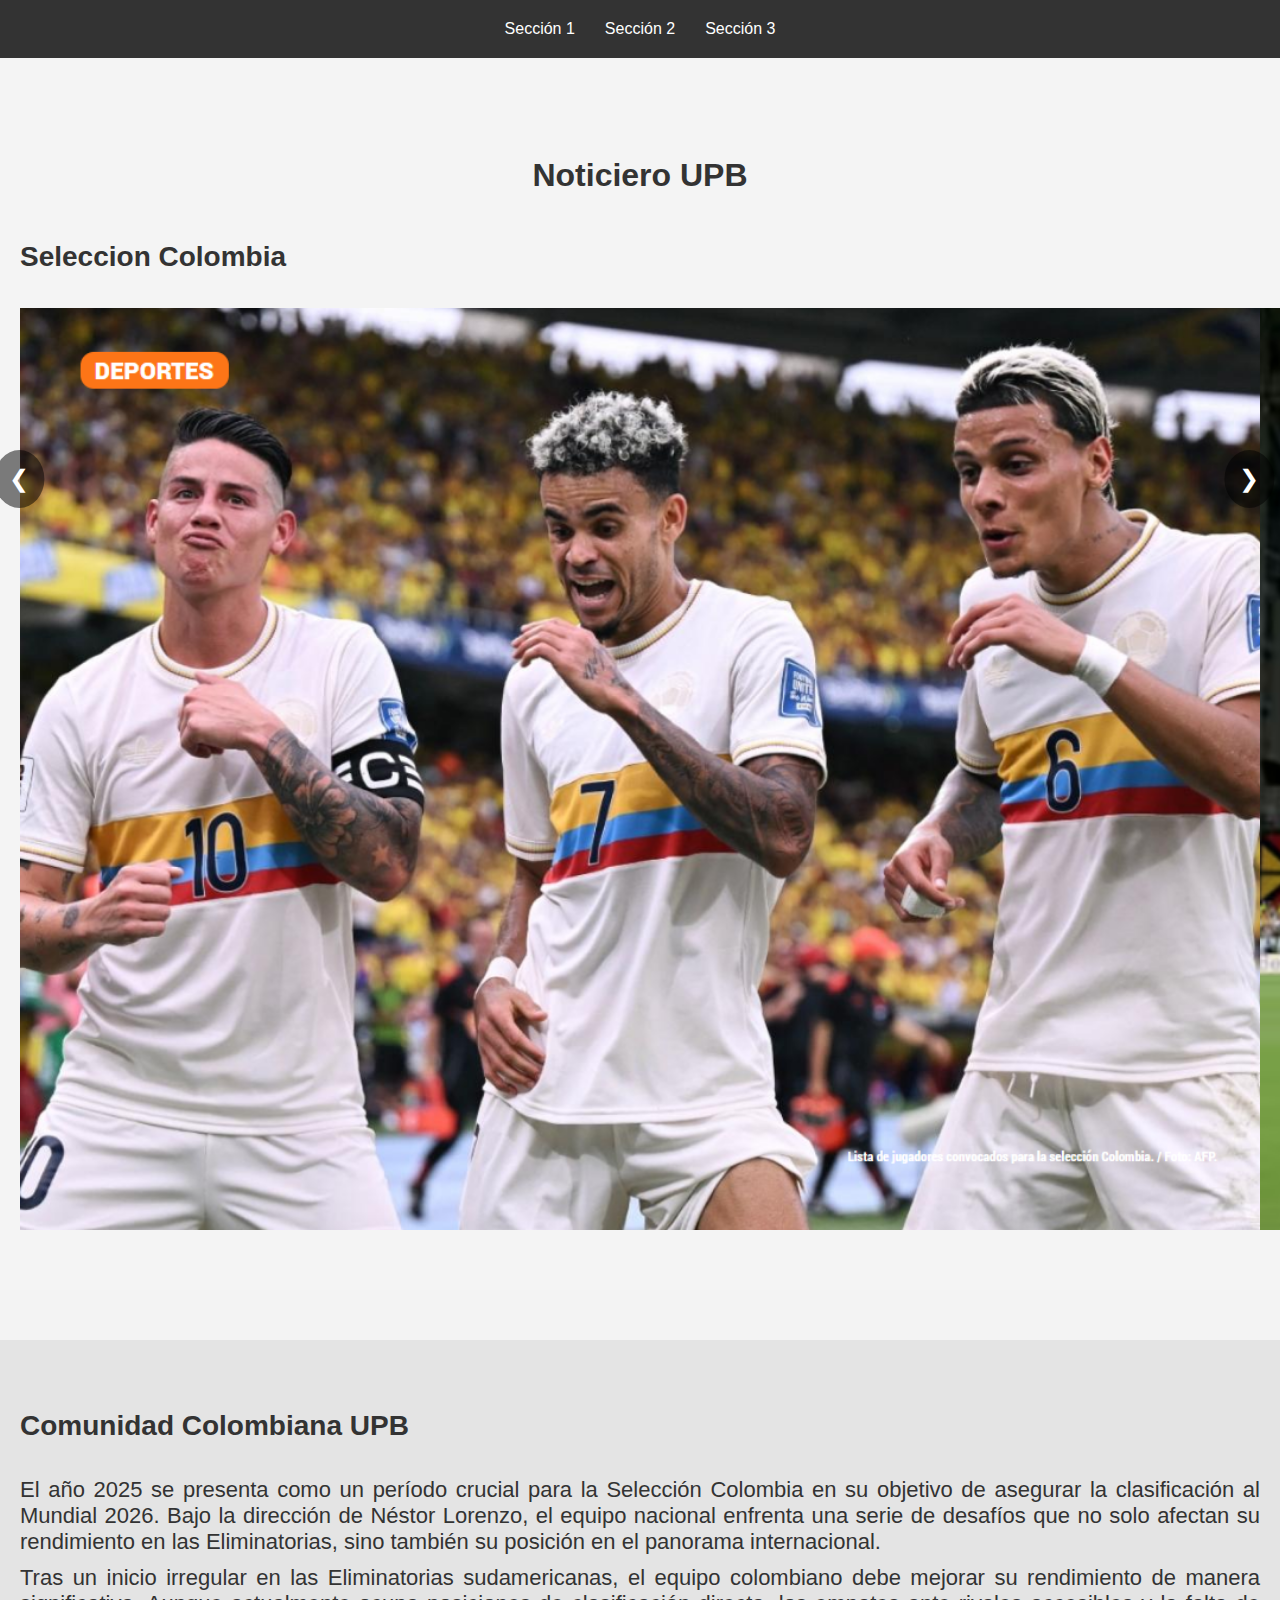
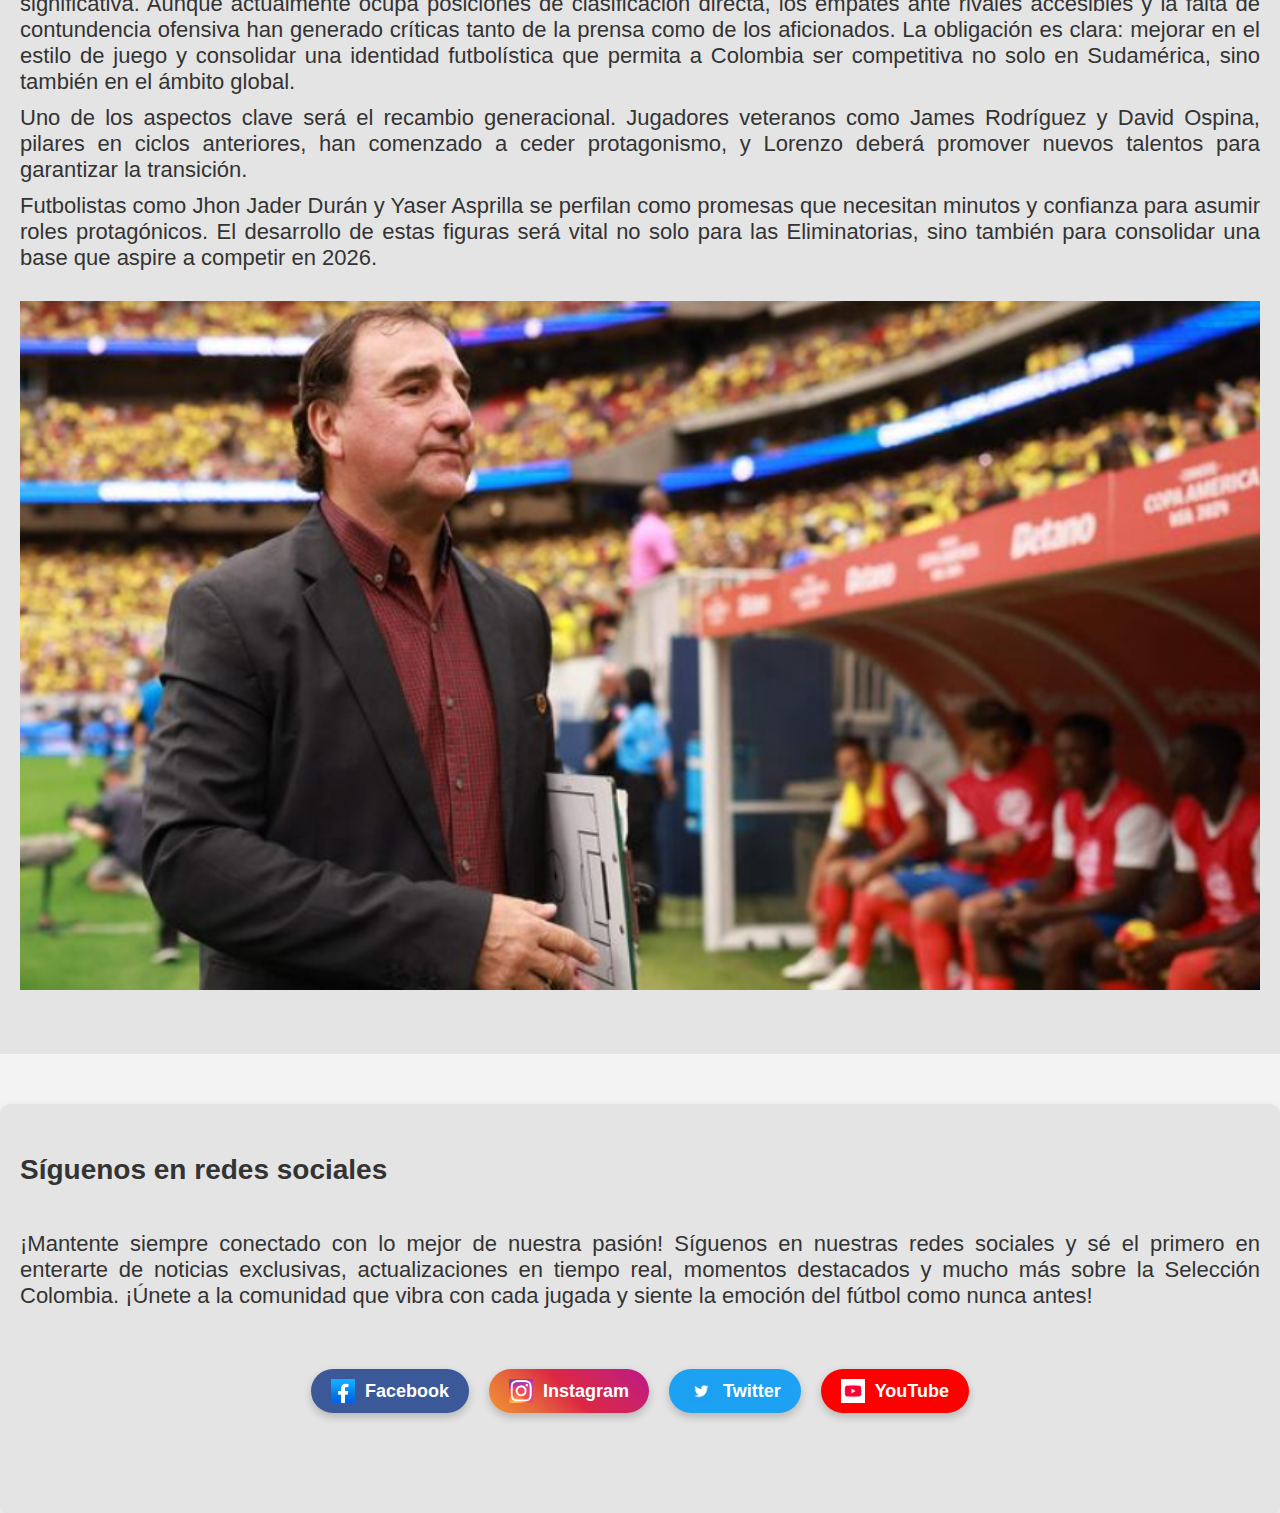
==== Menu/indexMenu.html @ 6309273d "FEAT: Despliegue page" ====
<!DOCTYPE html>
<html lang="en">
<head>
    <meta charset="UTF-8">
    <meta name="viewport" content="width=device-width, initial-scale=1.0">
    <title>Deportes</title>
    <link rel="stylesheet" href="estilosMenu.css">
    <link rel="icon" href="./img/favicon.ico" type="favicon">
    
</head>
<body>
    <nav>
        <ul>
            <li><a href="#section1">Sección 1</a></li>
            <li><a href="#section2">Sección 2</a></li>
            <li><a href="#section3">Sección 3</a></li>
        </ul>
    </nav>
    

    <section id="section1" class="section1">
        <h1>Noticiero UPB</h1>
        <h2>Seleccion Colombia</h2>
        <div class="carousel-images" id="carouselImages">
            <img src="./img/foto2.png" alt="colombia2">
            <img src="./img/foto1.png" alt="colombia1">
            <img src="./img/foto3.png" alt="colombia3">
            <img src="./img/colom.jpeg" alt="colombia4">
           
        </div>

        <div class="controls">
            <button class="control-btn" id="prevBtn">❮</button>
            <button class="control-btn" id="nextBtn">❯</button>
        </div>


    </section>
    <section id="section2" class="section2">
        <h2>Comunidad Colombiana UPB</h2>
        <p>El año 2025 se presenta como un período crucial para la Selección Colombia en su objetivo de asegurar la clasificación al Mundial 2026. Bajo la dirección de Néstor Lorenzo, el equipo nacional enfrenta una serie de desafíos que no solo afectan su rendimiento en las Eliminatorias, sino también su posición en el panorama internacional.</p>
        <p>Tras un inicio irregular en las Eliminatorias sudamericanas, el equipo colombiano debe mejorar su rendimiento de manera significativa. Aunque actualmente ocupa posiciones de clasificación directa, los empates ante rivales accesibles y la falta de contundencia ofensiva han generado críticas tanto de la prensa como de los aficionados. La obligación es clara: mejorar en el estilo de juego y consolidar una identidad futbolística que permita a Colombia ser competitiva no solo en Sudamérica, sino también en el ámbito global.</p>
        <p>Uno de los aspectos clave será el recambio generacional. Jugadores veteranos como James Rodríguez y David Ospina, pilares en ciclos anteriores, han comenzado a ceder protagonismo, y Lorenzo deberá promover nuevos talentos para garantizar la transición.</p>
        <p>Futbolistas como Jhon Jader Durán y Yaser Asprilla se perfilan como promesas que necesitan minutos y confianza para asumir roles protagónicos. El desarrollo de estas figuras será vital no solo para las Eliminatorias, sino también para consolidar una base que aspire a competir en 2026.</p>
        <img src="./img/lorenzo.png" alt="lorenzo">
    </section>


    <section id="section3" class="section3">
        <h2>Síguenos en redes sociales</h2>
        
        <p>¡Mantente siempre conectado con lo mejor de nuestra pasión!  Síguenos en nuestras redes sociales y sé el primero en enterarte de noticias exclusivas, actualizaciones en tiempo real, momentos destacados y mucho más sobre la Selección Colombia. ¡Únete a la comunidad que vibra con cada jugada y siente la emoción del fútbol como nunca antes!</p>
        
        <div class="social-buttons">
            <a href="https://www.facebook.com/FCFSeleccionColPage" target="_blank" class="btn social-btn facebook">
                <img src="./img/facebook.png" alt="Facebook"> Facebook
            </a>
            <a href="https://www.instagram.com/fcfseleccioncol/?hl=es" target="_blank" class="btn social-btn instagram">
                <img src="./img/instagram.png" alt="Instagram"> Instagram
            </a>
            <a href="https://x.com/FCFSeleccionCol?ref_src=twsrc%5Egoogle%7Ctwcamp%5Eserp%7Ctwgr%5Eauthor" target="_blank" class="btn social-btn twitter">
                <img src="./img/twitter.png" alt="Twitter"> Twitter
            </a>
            <a href="https://www.youtube.com/channel/UCWJUHRU372aTQtH3-8K0TNA" target="_blank" class="btn social-btn youtube">
                <img src="./img/youtube.jpg" alt="YouTube"> YouTube
            </a>
        </div>
    </section>
    

    
    <script src="appMenu.js"></script>
    
</body>
</html>
---- Menu/estilosMenu.css ----
body {
    font-family: Arial, sans-serif;
    display: flex;
    flex-direction: column;
    justify-content: flex-start;
    align-items: center;
    min-height: 100vh;
    margin: 0;
    overflow-x: hidden;
    background-color: #f3f3f3;
}


h1 {
    text-align: center;
    color: #333;
    margin: 10px 0;
    font-size: 32px;
    padding: 3%;
}

h2 {
    text-align: left;
    color: #333;
    margin: 10px 0;
    font-size: 28px;
    padding-bottom: 2%;
}

p {
    text-align: justify;
    font-size: 22px;
    color: #333;
    margin: 10px 0;
}


nav {
    position: fixed;
    top: 0;
    width: 100%;
    background-color: #333;
    padding: 20px 0;
    z-index: 1;
}

nav ul {
    list-style: none;
    margin: 0;
    padding: 0;
    display: flex;
    justify-content: center;
}

nav ul li {
    margin: 0 15px;
}

nav ul li a {
    color: white;
    text-decoration: none;
}

nav a:hover {
    color: rgb(11, 11, 11);
    background-color: rgb(255, 255, 255);
    border-radius: 10px;
    padding: 8px;
    transition: 0.5s;
    font-weight: bold;
    font-size: 16px;
}


section {
    width: 100%;
    box-sizing: border-box;
    padding: 60px 20px;
    margin-top: 50px;
}

section img {
    width: 100%;
    max-width: 100%;
    height: auto;
}

.section1 {
    background-color: #f4f4f4;
}

.section2 {
    background-color: #e4e4e4;
}

.section2 img {
    padding-top: 20px;
}

.section3 {
    background-color: #e4e4e4;
    padding: 40px 20px;
    text-align: center;
    border-radius: 10px;
    box-shadow: 0 4px 10px rgba(0, 0, 0, 0.1);
}

.section3 h2 {
    color: #333;
    font-size: 28px;
    margin-bottom: 20px;
    font-weight: bold;
}


.carousel {
    position: relative;
    width: 100%;
    overflow: hidden;
    border-radius: 10px;
    box-shadow: 0 4px 10px rgba(0, 0, 0, 0.1);
}

.carousel-images {
    display: flex;
    transition: transform 0.7s ease-in-out;
    position: relative;
    width: 100%;
}

.carousel-images img {
    width: 100%;
    max-width: 100%;
    flex-shrink: 0;
}


.controls {
    position: absolute;
    top: 50%;
    width: 100%;
    display: flex;
    justify-content: space-between;
    transform: translateY(-50%);
    transform: translateX(-2%);
    pointer-events: none;
}

.control-btn {
    pointer-events: auto;
    background-color: rgba(0, 0, 0, 0.5);
    border: none;
    color: white;
    font-size: 24px;
    padding: 15px;
    cursor: pointer;
    border-radius: 50%;
}


.social-buttons {
    display: flex;
    flex-wrap: wrap;
    justify-content: center;
    gap: 20px;
    margin: 60px;
}

.social-btn {
    display: flex;
    align-items: center;
    gap: 10px;
    padding: 10px 20px;
    font-size: 18px;
    font-weight: bold;
    color: white;
    text-decoration: none;
    border-radius: 25px;
    transition: transform 0.3s, box-shadow 0.3s;
    box-shadow: 0 4px 8px rgba(0, 0, 0, 0.2);
}

.social-btn img {
    width: 24px;
    height: 24px;
}

.social-btn:hover {
    transform: translateY(-3px);
    box-shadow: 0 8px 15px rgba(0, 0, 0, 0.3);
}

.social-btn.facebook {
    background-color: #3b5998;
}

.social-btn.instagram {
    background: linear-gradient(45deg, #f09433, #e6683c, #dc2743, #cc2366, #bc1888);
}

.social-btn.twitter {
    background-color: #1da1f2;
}

.social-btn.youtube {
    background-color: #ff0000;
}
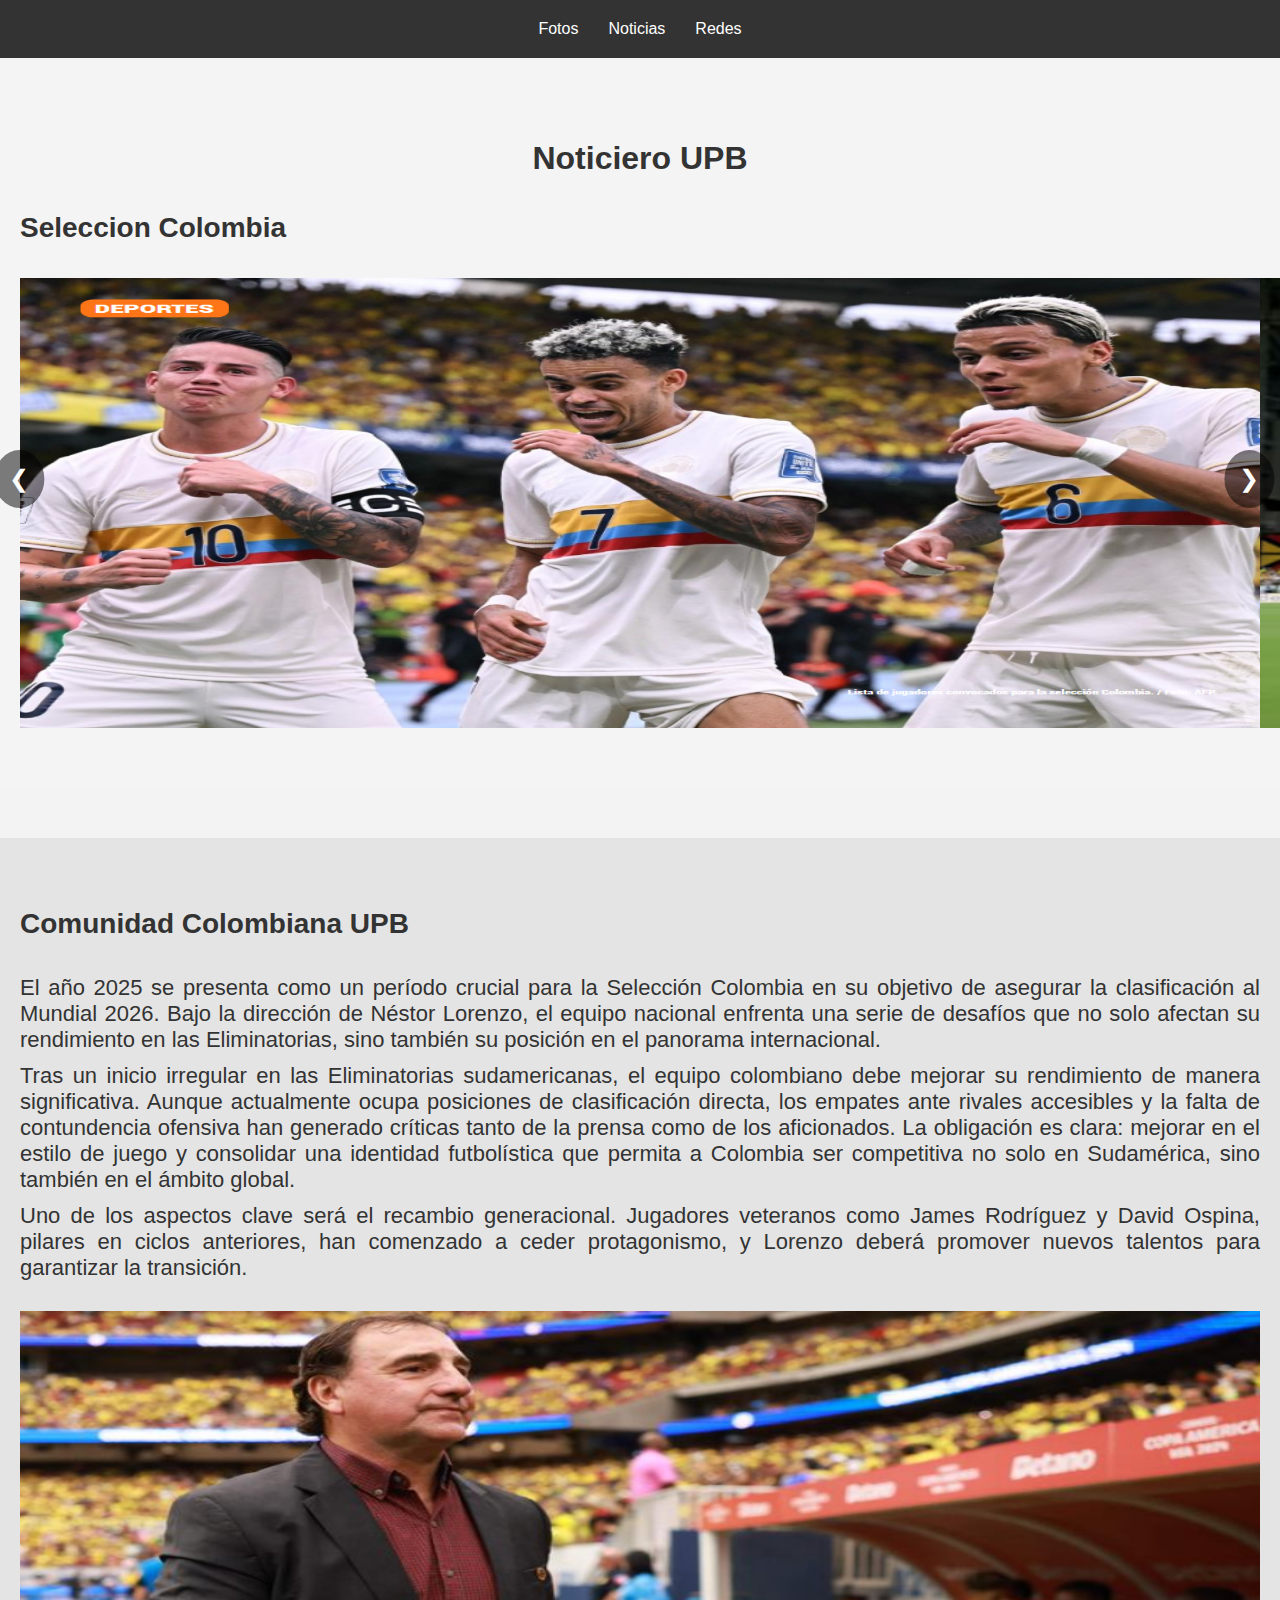
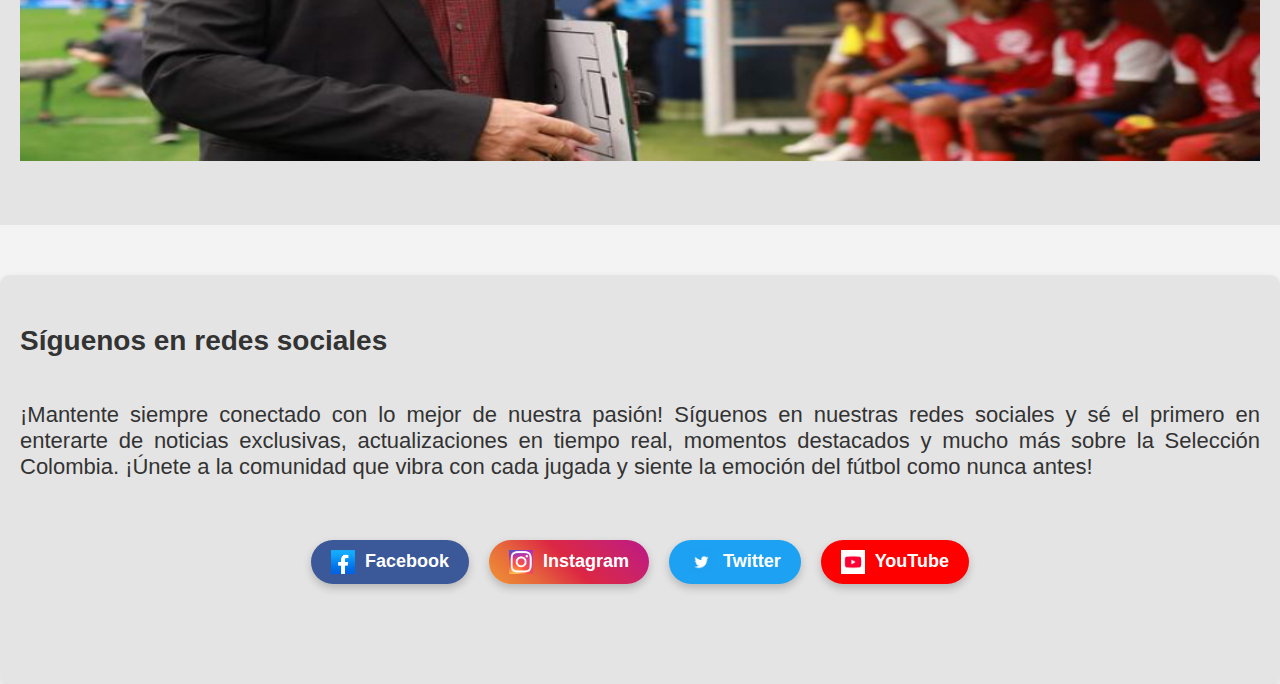
==== commit dfb4fccb: "FIX: correción de espaciado img" ====
--- a/Menu/indexMenu.html
+++ b/Menu/indexMenu.html
@@ -11,9 +11,9 @@
 <body>
     <nav>
         <ul>
-            <li><a href="#section1">Sección 1</a></li>
-            <li><a href="#section2">Sección 2</a></li>
-            <li><a href="#section3">Sección 3</a></li>
+            <li><a href="#section1">Fotos</a></li>
+            <li><a href="#section2">Noticias</a></li>
+            <li><a href="#section3">Redes</a></li>
         </ul>
     </nav>
     
@@ -41,7 +41,7 @@
         <p>El año 2025 se presenta como un período crucial para la Selección Colombia en su objetivo de asegurar la clasificación al Mundial 2026. Bajo la dirección de Néstor Lorenzo, el equipo nacional enfrenta una serie de desafíos que no solo afectan su rendimiento en las Eliminatorias, sino también su posición en el panorama internacional.</p>
         <p>Tras un inicio irregular en las Eliminatorias sudamericanas, el equipo colombiano debe mejorar su rendimiento de manera significativa. Aunque actualmente ocupa posiciones de clasificación directa, los empates ante rivales accesibles y la falta de contundencia ofensiva han generado críticas tanto de la prensa como de los aficionados. La obligación es clara: mejorar en el estilo de juego y consolidar una identidad futbolística que permita a Colombia ser competitiva no solo en Sudamérica, sino también en el ámbito global.</p>
         <p>Uno de los aspectos clave será el recambio generacional. Jugadores veteranos como James Rodríguez y David Ospina, pilares en ciclos anteriores, han comenzado a ceder protagonismo, y Lorenzo deberá promover nuevos talentos para garantizar la transición.</p>
-        <p>Futbolistas como Jhon Jader Durán y Yaser Asprilla se perfilan como promesas que necesitan minutos y confianza para asumir roles protagónicos. El desarrollo de estas figuras será vital no solo para las Eliminatorias, sino también para consolidar una base que aspire a competir en 2026.</p>
+        
         <img src="./img/lorenzo.png" alt="lorenzo">
     </section>
 
--- a/Menu/estilosMenu.css
+++ b/Menu/estilosMenu.css
@@ -10,13 +10,14 @@
     background-color: #f3f3f3;
 }
 
-
 h1 {
     text-align: center;
     color: #333;
-    margin: 10px 0;
+    margin: 5px 0;
     font-size: 32px;
-    padding: 3%;
+    padding-top: 2%;
+    padding-bottom: 2%;
+    
 }
 
 h2 {
@@ -81,8 +82,8 @@
 
 section img {
     width: 100%;
-    max-width: 100%;
-    height: auto;
+    height: 450px;
+    flex-shrink: 0;
 }
 
 .section1 {
@@ -112,27 +113,38 @@
     font-weight: bold;
 }
 
-
 .carousel {
     position: relative;
     width: 100%;
     overflow: hidden;
     border-radius: 10px;
     box-shadow: 0 4px 10px rgba(0, 0, 0, 0.1);
+    margin-top: 20px;
 }
 
 .carousel-images {
     display: flex;
-    transition: transform 0.7s ease-in-out;
-    position: relative;
+    transition: transform 0.8s ease-in-out;
     width: 100%;
 }
 
 .carousel-images img {
     width: 100%;
-    max-width: 100%;
+    height: 450px;
     flex-shrink: 0;
-}
+    
+}
+
+.carousel-controls {
+    position: absolute;
+    top: 50%;
+    transform: translateY(-50%);
+    display: flex;
+    justify-content: space-between;
+    width: 100%;
+    pointer-events: none;
+}
+
 
 
 .controls {
@@ -205,3 +217,4 @@
 .social-btn.youtube {
     background-color: #ff0000;
 }
+
